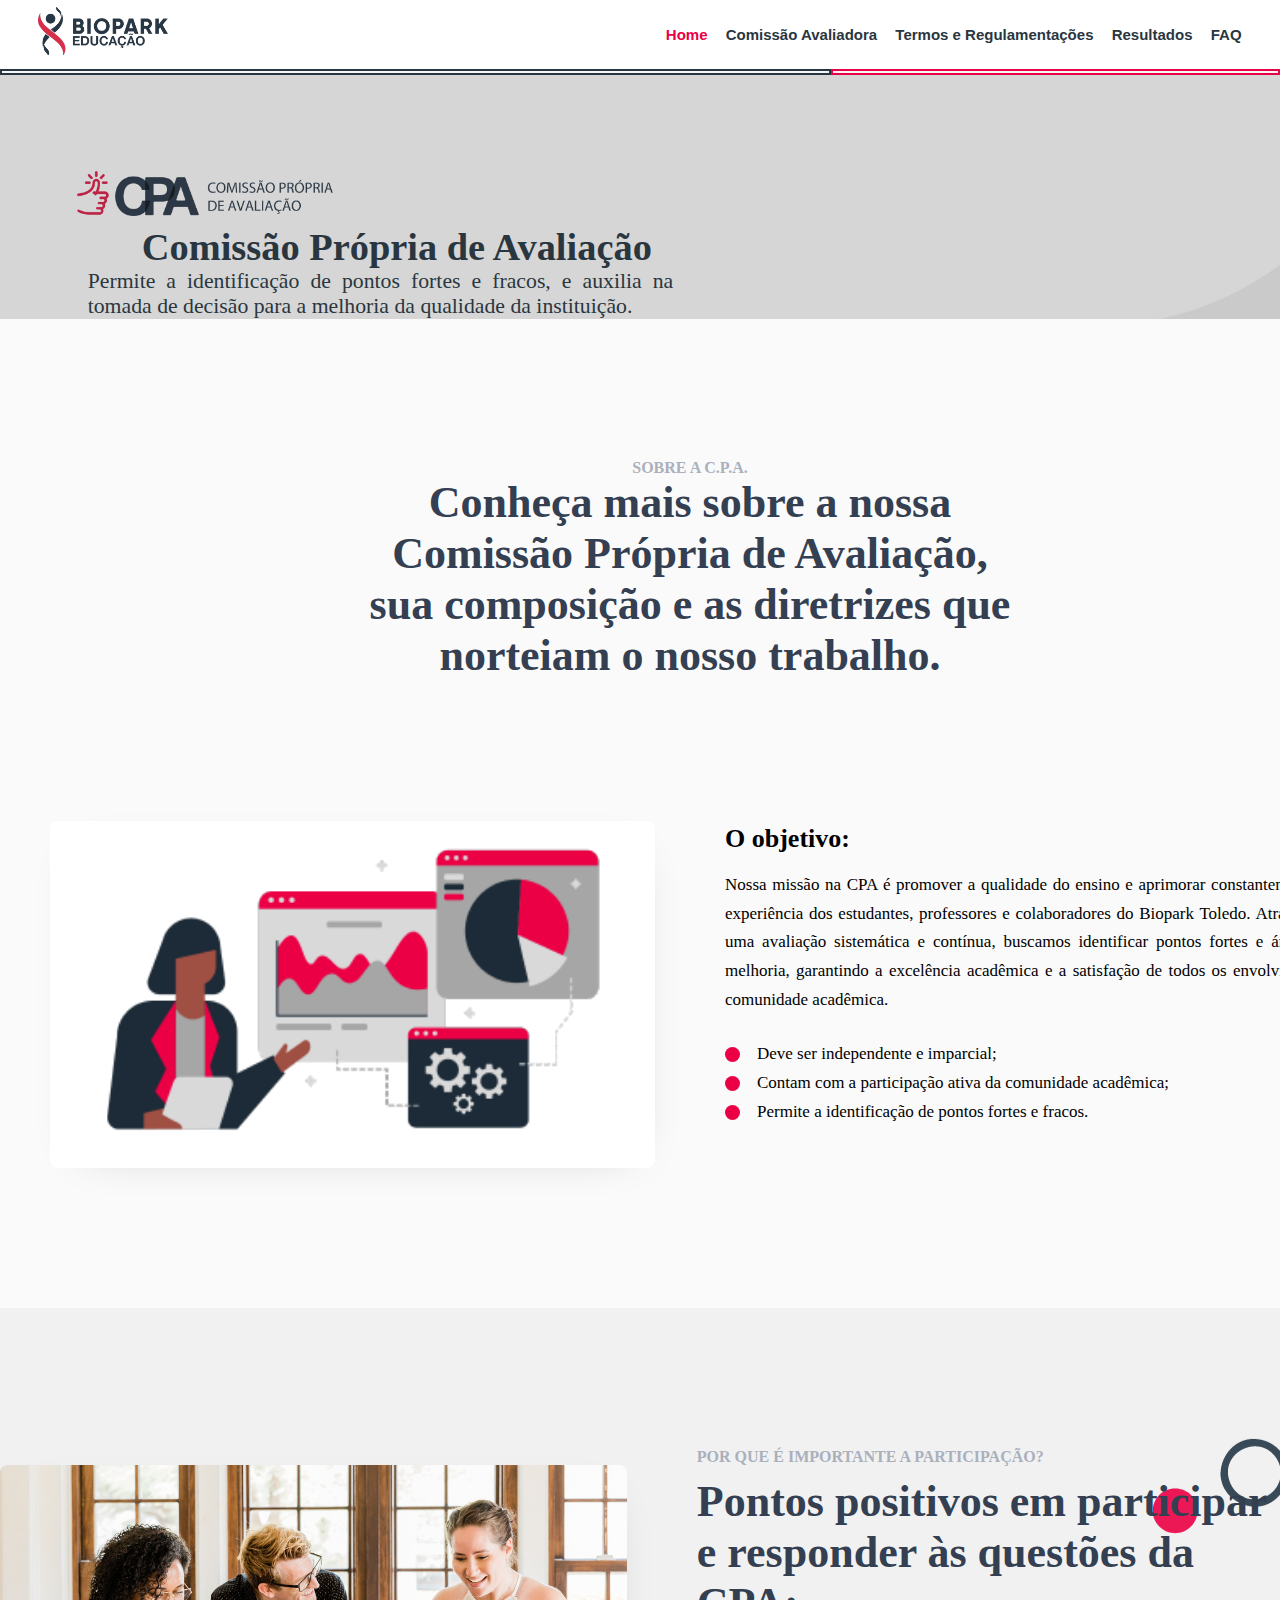
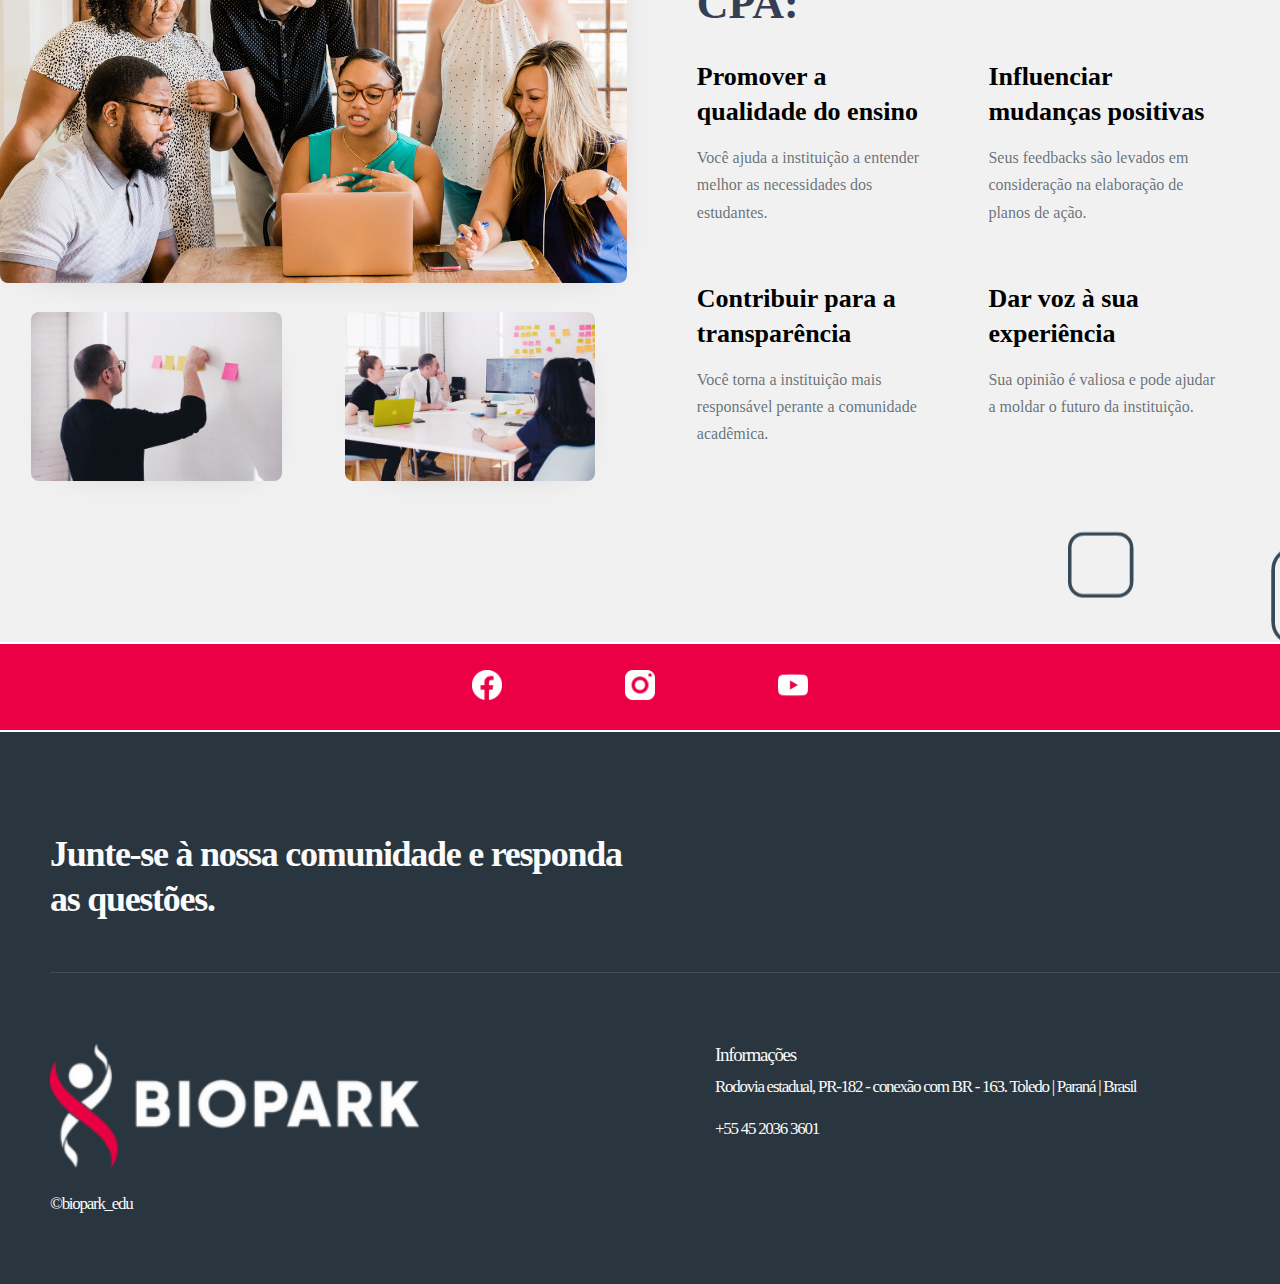
==== index.html @ b4ccfb54 "diretriz e qrCode Dinamic" ====
<!DOCTYPE html>
<html lang="pt-BR" style="--sbw: 17px">
<!--CONFIGURAÇÃO GERAL-->

<head>
  <meta http-equiv="Content-Type" content="text/html; charset=UTF-8" />
  <meta name="viewport" content="width=device-width, initial-scale=1.0" />
  <title>Home C.P.A.</title>
  <meta name="description" content="Comissão Própria de Avaliação BPK" />

  <!--LINKS PARA O FAVICON -->
  <link rel="icon" href="https://diggontec.my.canva.site/cpabpk/ebca73bcf9b5efed3199bae9a36ad7bd.png" type="image/png"
    sizes="16x16" />
  <link rel="icon" href="https://diggontec.my.canva.site/cpabpk/da6df92337b9a4a71cf3f414ae47a974.png" type="image/png"
    sizes="32x32" />
  <link rel="apple-touch-icon" href="https://diggontec.my.canva.site/cpabpk/9cbc3db29cdef2322f6fbb8ea725fcf2.png"
    sizes="180x180" />
  <!--LINKS PARA O FAVICON -->

  <link href="https://cdn.jsdelivr.net/npm/bootstrap@5.2.1/dist/css/bootstrap.min.css" rel="stylesheet"
    integrity="sha384-iYQeCzEYFbKjA/T2uDLTpkwGzCiq6soy8tYaI1GyVh/UjpbCx/TYkiZhlZB6+fzT" crossorigin="anonymous" />
  <link rel="stylesheet" href="./assets/theme.css" />

  <noscript>
    <style>
      .animated {
        animation-play-state: running !important;
      }

      @keyframes pulse {}
    </style>
  </noscript>
</head>
<!--FIM DA CONFIGURAÇÃO GERAL-->

<body class="BodyMain">
  <div class="DivMain">
    <!--HEADER PADRÃO DE TODAS AS PÁGINAS-->
    <div class="NavDiv">
      <nav class="NavMain">
        <div class="NavLogo">
          <a class="NavLinkLogo">
            <img src="./assets/images/logos/1.png" width="130px" />
          </a>
        </div>
        <div class="NavItens">
          <ul class="NavItenUl">
            <li class="NavItensLi">
              <a class="NavLinkItens PageSelected" href="#">Home</a>
            </li>
            <li class="NavItensLi">
              <a class="NavLinkItens" href="comissao-de-avaliacao.html">Comissão Avaliadora</a>
            </li>
            <li class="NavItensLi">
              <a class="NavLinkItens" href="termos-regulamentacoes.html">Termos e Regulamentações</a>
            </li>
            <li class="NavItensLi">
              <a class="NavLinkItens" href="resultados.html">Resultados</a>
            </li>
            <li class="NavItensLi">
              <a class="NavLinkItens" href="faq.html">FAQ</a>
            </li>
          </ul>
        </div>
      </nav>
      <div class="Linhas">
        <div class="Linha1"></div>
        <div class="Linha2"></div>
      </div>
    </div>
    <!--FIM DO HEADER PADRÃO DE TODAS AS PÁGINAS-->

    <!--CONTÉUDO DA HOME-->
    <div class="ConteudoDivMain">
      <!--PRIMEIRA SESSÃO DE CONTEÚDO-->
      <div class="CapaCPA">
        <div class="ItemCapaCPA ItemCapa1">
          <div class="TituloBody">
            <div class="ItemImgLogoCPA">
              <img class="ImgLogoCPA" src="./assets/images/logos/2.png" />
            </div>
            <div class="TituloHome">Comissão Própria de Avaliação</div>
            <div class="SubConteudo" style="text-align: justify">
              Permite a identificação de pontos fortes e fracos, e auxilia na
              tomada de decisão para a melhoria da qualidade da instituição.
            </div>
          </div>
        </div>

        <div class="ItemCapaCPA ItemCapa2">
          <div class="ItemImgCapaCPA"></div>
        </div>
      </div>
      <!--FIM DA PRIMEIRA SESSÃO-->

      <!--SEGUNDA SESSÃO DE CONTEÚDO-->
      <div class="Section2">
        <div class="ConteudoCards">
          <div class="TextConteudo">
            <div class="SubTituloCards">SOBRE A C.P.A.</div>
            <div class="TituloCards">
              Conheça mais sobre a nossa Comissão Própria de Avaliação, sua
              composição e as diretrizes que norteiam o nosso trabalho.
            </div>
          </div>

          <!-- CARDS -->
          <div class="TabsConteudo">
            <!--CARD 1-->
            <!-- <div class="Card">
              <div class="NumeroCard"></div>
              <div class="TextoCard" style="text-align: justify">
                <div class="TextoTituloCard">

                </div>
                <div class="TextoConteudoCard">

                </div>
              </div>
            </div> -->

            <!--CARD 2-->
            <!-- <div class="Card">
              <div class="NumeroCard">02</div>
              <div class="TextoCard" style="text-align: justify">
                <div class="TextoTituloCard">

                </div>
                <div class="TextoConteudoCard">

                </div>
              </div>
            </div> -->

            <!--CARD 3-->
            <!-- <div class="Card">
              <div class="NumeroCard">03</div>
              <div class="TextoCard" style="text-align: justify">
                <div class="TextoTituloCard">
                  Aumentar a prestação de contas
                </div>
                <div class="TextoConteudoCard">
                  Ajuda a aumentar a transparência da instituição e a
                  prestação de contas aos órgãos regulatórios
                </div>
              </div>
            </div> -->
          </div>
          <!--FIM DOS CARDS-->

          <!--OBJETIVO DA CPA-->
          <div class="ConteudoObjetivo">
            <div class="ConteudoObjetivoImg">
              <img class="ImgObjetivo" src="./assets/images/background/bg-objetivo.png" />
            </div>
            <div class="ConteudoObjetivoTexto">
              <div class="ConteudoObjetivoTextoTitulo">O objetivo:</div>
              <div class="ConteudoObjetivoTextoConteudo" style="text-align: justify">
                Nossa missão na CPA é promover a qualidade do ensino e
                aprimorar constantemente a experiência dos estudantes,
                professores e colaboradores do Biopark Toledo. Através de uma
                avaliação sistemática e contínua, buscamos identificar pontos
                fortes e áreas de melhoria, garantindo a excelência acadêmica
                e a satisfação de todos os envolvidos na comunidade acadêmica.
              </div>
              <div class="ConteudoObjetivoTextoConteudo ConteudoObjetivoTextoLista">
                <div class="ConteudoObjetivoTextoListaItem">
                  <div class="bolinha"></div>
                  <div class="ConteudoObjetivoTextoListaItemTopicos">
                    Deve ser independente e imparcial;
                  </div>
                </div>

                <div class="ConteudoObjetivoTextoListaItem">
                  <div class="bolinha"></div>
                  <div class="ConteudoObjetivoTextoListaItemTopicos">
                    Contam com a participação ativa da comunidade acadêmica;
                  </div>
                </div>
                <div class="ConteudoObjetivoTextoListaItem">
                  <div class="bolinha"></div>
                  <div class="ConteudoObjetivoTextoListaItemTopicos">
                    Permite a identificação de pontos fortes e fracos.
                  </div>
                </div>
              </div>
            </div>
          </div>
          <!--FIM DO OBJETIVO-->
        </div>
      </div>
      <!--FIM DA SEGUNDA SEÇÃO-->

      <!--TERCEIRA SESSÃO-->
      <div class="Section3">
        <div class="ConteudoPontos">
          <!--IMAGENS DA TERCEIRA SESSÃO-->
          <div class="ConteudoPontosImgs">
            <div class="ConteudoPontosImgsImage1">
              <img class="Image1" src="./assets/images/pontos-positivos/1.jpg" />
            </div>
            <div class="ConteudoPontosImgsImage23">
              <div class="ConteudoPontosImgsImage2">
                <img class="Image2" src="./assets/images/pontos-positivos/2.jpg" />
              </div>
              <div class="ConteudoPontosImgsImage3">
                <img class="Image3" src="./assets/images/pontos-positivos/3.jpg" />
              </div>
            </div>
          </div>
          <!--FIM DAS IMAGENS DA TERCEIRA SESSÃO-->

          <!--CONTEÚDO DA TERCEIRA SESSÃO-->
          <div class="ConteudoPontosTexto">
            <div class="SubsTitulosHome">
              <div class="ConteudoPontosTextoSubT">
                POR QUE É IMPORTANTE A PARTICIPAÇÃO?
              </div>
              <div class="ConteudoPontosTextoTit TituloCards">
                Pontos positivos em participar e responder às questões da CPA:
              </div>
            </div>

            <!--TÓPICOS-->
            <div class="ConteudoPontosTextoTopicos">
              <div class="TOPICO">
                <div class="ConteudoPontosTextoTopicosItem">
                  <div class="ConteudoPontosTextoTopicosItemTit ConteudoObjetivoTextoTitulo">
                    Promover a qualidade do ensino
                  </div>
                  <div class="ConteudoPontosTextoTopicosItemCon ConteudoObjetivoTextoConteudo">
                    Você ajuda a instituição a entender melhor as necessidades
                    dos estudantes.
                  </div>
                </div>
                <div class="ConteudoPontosTextoTopicosItem">
                  <div class="ConteudoPontosTextoTopicosItemTit ConteudoObjetivoTextoTitulo">
                    Influenciar mudanças positivas
                  </div>
                  <div class="ConteudoPontosTextoTopicosItemCon ConteudoObjetivoTextoConteudo">
                    Seus feedbacks são levados em consideração na elaboração
                    de planos de ação.
                  </div>
                </div>
              </div>
              <div class="TOPICO">
                <div class="ConteudoPontosTextoTopicosItem">
                  <div class="ConteudoPontosTextoTopicosItemTit ConteudoObjetivoTextoTitulo">
                    Contribuir para a transparência
                  </div>
                  <div class="ConteudoPontosTextoTopicosItemCon ConteudoObjetivoTextoConteudo">
                    Você torna a instituição mais responsável perante a
                    comunidade acadêmica.
                  </div>
                </div>
                <div class="ConteudoPontosTextoTopicosItem">
                  <div class="ConteudoPontosTextoTopicosItemTit ConteudoObjetivoTextoTitulo">
                    Dar voz à sua experiência
                  </div>
                  <div class="ConteudoPontosTextoTopicosItemCon ConteudoObjetivoTextoConteudo">
                    Sua opinião é valiosa e pode ajudar a moldar o futuro da
                    instituição.
                  </div>
                </div>
              </div>
            </div>
            <!--FIM DOS TÓPICOS-->
          </div>
          <!--FIM DO CONTEÚDO DA TERCEIRA SESSÃO-->
        </div>
      </div>
      <!--FIM DA TERCEIRA SESSÃO-->

      <!--RODAPÉ PADRÃO DE TODAS AS PÁGINAS-->
      <div class="Rodape">
        <!--LINKS DE ACESSO-->
        <div class="LinksRodape">
          <div class="itemlink">
            <a class="LinkARodape" title="Facebook: biopark.edu" target="_blank"
              href="https://www.facebook.com/biopark.edu"><img class="itemlinkimg face"
                src="./assets/images/sociais/FcBranco.png" /></a>
          </div>
          <div class="itemlink">
            <a class="LinkARodape" title="Instagram: biopark_edu" target="_blank"
              href="https://www.instagram.com/biopark_edu/"><img class="itemlinkimg insta"
                src="./assets/images/sociais/IgBranco.png" /></a>
          </div>
          <div class="itemlink">
            <a class="LinkARodape" title="Youtube: @Bioparkecossistema" target="_blank"
              href="https://www.youtube.com/@Bioparkecossistema"><img class="itemlinkimg youtube"
                src="./assets/images/sociais/YtBranco.png" /></a>
          </div>
        </div>
        <!--FIM DOS LINKS DE ACESSO-->

        <!--CONTATOS ADICIONAIS-->
        <div class="ContatoRodape">
          <div class="ContatoRodapeContainer">
            <div class="ContatoRodapeChamada">
              <div class="ContatoRodapeChamada1">
                <div class="ContatoRodapeChamada1Texto">
                  Junte-se à nossa comunidade e responda as questões.
                </div>
              </div>
            </div>

            <div class="ContatoRodapeContainerDivisoria"></div>

            <div class="ContatoRodapeContainerInformacoes">
              <div class="ContatoRodapeContainerInformacoesColuna">
                <div class="LogoFooter">
                  <img class="LogoFooterImg" src="./assets/images/logos/BPLogoBranca.png" />
                </div>
                <div class="IgFooter">©biopark_edu</div>
              </div>
              <div class="ContatoRodapeContainerInformacoesColuna">
                <div class="ContatoRodapeContainerInformacoesColunaTitulo">
                  Informações
                </div>
                <div class="ContatoRodapeContainerInformacoesColunaEndereco">
                  Rodovia estadual, PR-182 - conexão com BR - 163. Toledo |
                  Paraná | Brasil
                </div>
                <div class="ContatoRodapeContainerInformacoesColunaContato">
                  +55 45 2036 3601
                </div>
              </div>
            </div>
          </div>
        </div>
        <!--FIM DOS CONTATOS ADICIONAIS-->
      </div>
      <!--FIM DO RODAPÉ PADRÃO-->
    </div>
    <!--FIM DO CONTEÚDO DA HOME-->
  </div>

  <!--LINK ADICIONAIS PARA SCRIPT BOOTSTRAP-->
  <script src="https://cdn.jsdelivr.net/npm/@popperjs/core@2.11.6/dist/umd/popper.min.js"
    integrity="sha384-oBqDVmMz9ATKxIep9tiCxS/Z9fNfEXiDAYTujMAeBAsjFuCZSmKbSSUnQlmh/jp3"
    crossorigin="anonymous"></script>
  <script src="https://cdn.jsdelivr.net/npm/bootstrap@5.2.1/dist/js/bootstrap.min.js"
    integrity="sha384-7VPbUDkoPSGFnVtYi0QogXtr74QeVeeIs99Qfg5YCF+TidwNdjvaKZX19NZ/e6oz"
    crossorigin="anonymous"></script>
  <script src="qrcode.js"></script>
  <script src="diretriz.js"></script>

  <!--FIM DOS LINKS ADICIONAIS-->
</body>

</html>
---- assets/theme.css ----
@import url('https://fonts.googleapis.com/css?family=Lexend+Deca&display=swap');

html {
  zoom: var(--rzf, 1);
  font-size: max(calc(min(var(--1vw, 1vw), 13.66px) * var(--rfso, 1)), var(--minfs, 0px));
  -webkit-text-size-adjust: 100%;
  scroll-behavior: smooth;
}

body {
  font-size: calc(1rem * var(--bfso, 1));
  overflow-x: hidden;
}

.LinkARodape:hover {
  transition: 600ms ease-in-out;
  opacity: 0.8;
}

.LinkARodape {
  transition: 0.3s ease-out;
}

.BodyMain {
  background-color: #cacaca;
  margin: 0;
  padding: 0;
}

.DivMain {
  background-color: #e2e2e2;
}

.NavDiv {
  background-color: #f5f5f5;
  position: sticky;
  top: 0px;
  z-index: 1000;
}

.NavMain {
  display: flex;
  padding: 1em;
  background-color: #ffffff;
  padding-left: 3em;
  padding-right: 3em;
}

.NavLogo {
  width: 40%;
  height: 40px;
  display: flex;
  align-items: center;
}

.NavItens {
  width: 60%;
  display: flex;
  justify-content: flex-end;
  align-items: center;
}

.NavItensLi {
  font-weight: 700;
  display: inline-block;
  font-size: 15px;
  font-family: -apple-system, BlinkMacSystemFont, sans-serif;
}

.NavLinkItens {
  padding-left: 1em;
  text-decoration-line: none;
  color: #2a363f;
  transition: 700ms ease-out;
}

.NavLinkItens:hover {
  color: #EB0045;
  transition: ease-in-out 200ms;
}

.PageSelected {
  color: #EB0045;
}

.Linhas {
  display: flex;
  flex-direction: row;
  width: 100%;
}

.Linha1 {
  height: 2px;
  width: 65%;
  border: #2a363f 2px solid;
}

.Linha2 {
  height: 2px;
  width: 35%;
  border: #EB0045 2px solid;
}

.LinksRodape {
  display: flex;
  background-color: #EB0045;
  padding: 2em;
  border-top: #ffffff 2px solid;
  border-bottom: #ffffff 2px solid;
  color: #e2e2e2;
  column-gap: 10%;
  justify-content: center;
}

.ContatoRodape {
  padding-top: 100px;
  padding-bottom: 70px;
  width: auto;
  height: auto;
  color: #fafafa;
  background-color: #2a363f;
}

.ContatoRodapeContainer {
  margin-left: auto;
  margin-right: auto;
  padding-left: 50px;
  padding-right: 50px;
  min-height: 30px;
  max-width: 1290px;
  width: 100%;
  height: 100%;
  font-size: 17px;
  line-height: 1.7;
}

.ContatoRodapeChamada1 {
  max-width: 600px;
}

.ContatoRodapeChamada1Texto {
  margin-bottom: 15px;
  font-size: 36px;
  line-height: 1.25;
  font-weight: 600;
  letter-spacing: -0.1rem;
}

.ContatoRodapeContainerDivisoria {
  margin-top: 50px;
  margin-bottom: 70px;
  width: 100%;
  height: 1px;
  background-color: rgba(164, 174, 198, 0.2);
}

.ContatoRodapeContainerInformacoes {
  width: 100%;
  display: flex;
  column-gap: 50px;
  line-height: 1.25;
  font-weight: 500;
  letter-spacing: -0.1rem;
}

.ContatoRodapeContainerInformacoesColuna {
  width: 100%;
}

.LogoFooter {
  width: 60%;
  margin-bottom: 20px;
}

.LogoFooterImg {
  width: 100%;
}

.ContatoRodapeContainerInformacoesColunaTitulo {
  margin-bottom: 10px;
  font-size: 19px;
}

.ContatoRodapeContainerInformacoesColunaEndereco {
  margin-bottom: 20px;
  font-weight: 400;
}

.ContatoRodapeContainerInformacoesColunaContato {
  font-weight: 400;
}

.itemlinkimg {
  width: 30px;
  height: 30px;
}


/*CONTEUDO DA HOME*/

.ConteudoDivMain {
  background-color: #fafafa;
}

.CapaCPA {
  max-height: 750px;
  background-image: url("./images/background/bg-home.png");
  display: flex;
}

.ItemCapaCPA {
  width: 50%;
  height: 100%;
}

.ItemImgLogoCPA {
  height: 2%;
}

.ImgLogoCPA {
  width: 40%;
}

.TituloBody {
  display: flex;
  flex-direction: column;
  align-items: center;
  padding-left: 2em;
  padding-top: 2.5em;
  font-weight: 700;
  font-size: 3rem;
  color: #2a363f;
  transition: color 0.3s ease-out;
  width: 100%;
  height: 100%;
}

.SubConteudo {
  font-size: 1.7rem;
  font-weight: normal;
  padding-right: 2em;
  padding-left: 0.5em;
}


.ItemImgCapaCPA {
  width: 100%;
  height: 100%;
  display: flex;
  align-items: center;
}

.ImgCapaCPA {
  width: 100%;
  height: 100%;
  margin-left: -50px;
}

.ConteudoTexto {
  width: 100%;
  height: 750px;
  max-height: 750px;
  background-color: #fafafa;
  display: flex;
  justify-content: center;
  align-items: center;
  padding: 5em;
}

.DivConteudoTexto {
  width: 100%;
  height: 100%;
  border: #2a363f 1px solid;
}

.Section2 {
  width: 100%;
  height: 100%;
  min-height: 30px;
  max-width: 1290px;
  margin-left: auto;
  margin-right: auto;
  padding-left: 50px;
  padding-right: 50px;
}

.ConteudoCards {
  padding-top: 140px;
  padding-bottom: 140px;
  display: flex;
  flex-direction: column;
  justify-content: start;
  align-items: center;
}

.TextConteudo {
  max-width: 660px;
  margin-left: auto;
  margin-right: auto;
  margin-bottom: 50px;
}

.SubTituloCards {
  display: flex;
  justify-content: center;
  font-size: 16px;
  font-weight: 600;
  color: #aab0bc;
}

.TituloCards {
  display: flex;
  justify-content: center;
  text-align: center;
  font-size: 44px;
  font-weight: 600;
  color: #343f52;
  margin-bottom: 15px;
}

.TabsConteudo {
  display: flex;
  justify-content: center;
  align-items: center;
  column-gap: 30px;
}

.Card {
  display: flex;
  column-gap: 20px;
  row-gap: 20px;
  padding: 30px;
  width: 33.33%;
  min-height: 40vh;
  height: auto;
  border-radius: 8px;
  transition: 3s00ms ease-out;
}

.Card:hover {
  box-shadow:
    5px 10px 43px -31px rgba(0, 0, 0, 0.27);
  transition: ease-in-out 200ms;
  background-color: #ffffff;
}

.NumeroCard {
  font-weight: 600;
  font-size: 50px;
  line-height: 1;
  background-image: linear-gradient(100deg, #eb0045 20%, #343f52);
  background-clip: text;
  -webkit-background-clip: text;
  -webkit-text-fill-color: transparent;
}

.TextoTituloCard {
  font-size: 21px;
  line-height: 1.4;
  font-weight: 700;
  letter-spacing: -0.01rem;
  color: #343f52;
}

.TextoConteudoCard {
  font-size: 17px;
  line-height: 1.7;
  font-weight: 400;
}

.ConteudoObjetivo {
  display: flex;
  column-gap: 70px;
  align-items: start;
  margin-top: 75px;
}

.ConteudoObjetivoImg {
  background-color: #ffffff;
  border-radius: 8px;
  width: 50%;
  box-shadow:
    5px 10px 43px -31px rgba(0, 0, 0, 0.27);
}

.ImgObjetivo {
  max-width: 100%;
  width: 100%;
  height: auto;
}

.ConteudoObjetivoTexto {
  width: 50%;
}

.ConteudoObjetivoTextoTitulo {
  margin-bottom: 15px;
  font-size: 26px;
  line-height: 1.35;
  font-weight: 600;
}

.ConteudoObjetivoTextoConteudo {
  margin-bottom: 25px;
  font-size: 17px;
  line-height: 1.7;
  font-weight: 400;
}

.ConteudoObjetivoTextoLista {
  margin-bottom: 30px;
}

.ConteudoObjetivoTextoListaItem {
  display: flex;
}

.bolinha {
  margin-top: 7px;
  width: 15px;
  height: 15px;
  border-radius: 50%;
  background-color: #EB0045;
  font-size: 15px;
  line-height: 1;
}

.ConteudoObjetivoTextoListaItemTopicos {
  padding-left: 1em;
}


.Section3 {
  width: 100%;
  height: 100%;
  min-height: 30px;
  max-width: 1440px;
  margin-left: auto;
  margin-right: auto;
  background-color: #f1f1f1;
  display: flex;
  align-items: center;
  justify-content: center;
  background-image: url("./images/background/section-pontos-positivos.png");
}

.ConteudoPontos {
  max-width: 1290px;
  width: 100%;
  padding-top: 140px;
  padding-bottom: 140px;
  display: flex;
  column-gap: 70px;
}

.ConteudoPontosImgs {
  width: 100%;
  display: flex;
  flex-direction: column;
  row-gap: 25px;
  align-items: center;
  justify-content: center;
}

.ConteudoPontosImgsImage1 {
  padding-left: 25px;
  padding-right: 25px;
  width: 100%;
  height: auto;
}

.ConteudoPontosImgsImage23 {
  display: flex;
  column-gap: 10%;
  justify-content: center;
}

.ConteudoPontosImgsImage2 {
  width: 40%;
}

.ConteudoPontosImgsImage3 {
  width: 40%;
}

.Image1 {
  max-width: 100%;
  width: 100%;
  border-radius: 8px;
  box-shadow:
    5px 10px 43px -31px rgba(0, 0, 0, 0.27);
}

.Image2 {
  max-width: 100%;
  width: 100%;
  border-radius: 8px;
  box-shadow:
    5px 10px 43px -31px rgba(0, 0, 0, 0.27);
}

.Image3 {
  max-width: 100%;
  width: 100%;
  border-radius: 8px;
  box-shadow:
    5px 10px 43px -31px rgba(0, 0, 0, 0.27);
}

.ConteudoPontosTextoSubT {
  font-size: 16px;
  font-weight: 600;
  color: #aab0bc;
  margin-bottom: 10px;
}

.ConteudoPontosTextoTit {
  text-align: left;
  margin-bottom: 30px;
}

.TOPICO {
  max-width: 100%;
  width: 100%;
  display: flex;
  column-gap: 10%;
  margin-bottom: 30px;
}

.ConteudoPontosTextoTopicosItem {
  width: 40%;
}

.ConteudoPontosTextoTopicosItemCon {
  font-size: 16px;
  font-weight: 400;
  color: #2a363fb0;
}

/*FIM DO CONTEUDO DA HOME*/


/*TERMOS E REGULAMENTAÇÕES*/
.tabcontent {
  text-align: justify;
}

.container {
  max-width: 1440px;
  width: 71%;
  height: 100%;
  margin-top: -200px;
  top: 50%;
  position: absolute;
  left: 15%;
  font-family: 'Lexend Deca', sans-serif;

}

.main-menu {
  width: 100%;
  display: flex;
  list-style: none;
  margin: auto 0;
  padding: 0.6em 0 0 0;
}

.main-menu>li {
  box-sizing: border-box;
  height: var(--menu-item-size);
  line-height: var(--menu-item-size);
  padding: 0 2em;
  margin: 1px;
  transition: 0.5s linear all;
  background: var(--green-color);
  color: var(--dark-green-color);
  cursor: pointer;
  font-size: 16px;
  user-select: none;
}

.main-menu>li:not(.with-submenu) {
  clip-path: polygon(10% 0%, 0% 100%, 95% 100%, 100% 50%, 95% 0%);
  shape-outside: polygon(10% 0%, 0% 100%, 95% 100%, 100% 50%, 95% 0%);
}

.main-menu>li:nth-child(2) {
  transform: translateX(-4%);
}

.main-menu>li:nth-child(3) {
  transform: translateX(-7%)
}

.main-menu>li:nth-child(4) {
  transform: translateX(-12%)
}

.main-menu i {
  margin-right: 5px;
}

.main-menu>li:hover:not(.active) {
  background: linear-gradient(to right, var(--green-color), var(--blue-color));
  color: var(--white-color);
}

.main-menu>li:active:not(.active) {
  background: var(--blue-color);
  color: var(--white-color);
}

.main-menu>li:hover i:not(li.active) {
  color: #ffffff;
}

.main-menu .active {
  color: var(--white-color);
  background: var(--blue-color);
  cursor: default;
  text-shadow: 1px 1px 1px var(--dark-green-color);
  font-size: 18px;
}

.content {
  padding: 0 0 0 3em;
  font-size: 16px;
}

.submenu {
  display: none;
  position: absolute;
  list-style: none;
  left: 0;
  margin: 0;
  padding: 0;
  min-width: calc(3.5 * var(--menu-item-size) - 5%);
  box-shadow: 5px 5px 5px #CCC;
}

.with-submenu {
  position: relative;
  display: inline-block;
  clip-path: polygon(10% 0%, 0% 100%, 0% 500%, 95% 500%, 95% 100%, 100% 50%, 95% 0%);
  shape-outside: polygon(10% 0%, 0% 100%, 95% 100%, 100% 50%, 95% 0%);
}

.with-submenu:hover .submenu {
  display: block;
}

.submenu>li {
  background: #dedede;
  border-bottom: 1px solid var(--gray-color);
  color: #777;
  padding: 1.2em 1em;
  transition: 0.3s all linear;
  display: block;
  line-height: 0%;
}

.submenu>li:hover {
  background: var(--gray-color)
}

.submenu>li:active {
  background: var(--white-color);
}

/*FIM DOS TERMOS E REGULAMENTAÇÕES*/

/*COMISSÃO AVALIADORA*/


.participantes {
  display: flex;
  column-gap: 20px;
  justify-content: center;
}

.Colunm-2 {
  max-width: 40%;
  margin-top: 50px;
}

.ConteudoComissao {
  max-width: 1440px;
  width: 100%;
  font-family: 'Lexend Deca', sans-serif;
  background-color: #f1f1f1;
  background-image: url("./images/background/section-comissao.png");
  text-align: justify;
}

.ComissaoSection1 {
  padding-left: 5%;
  padding-right: 5%;
  padding-top: 64px;
  padding-bottom: 100px;
}

.ComissaoSection1Conteudo {
  display: flex;
  column-gap: 10px;
  width: 100%;
  justify-content: center;
}

.ComissaoSection1ConteudoDireita {
  min-width: 50%;
}

.ComissaoSection1ConteudoDireitaTit {
  font-size: 44px;
  font-weight: 600;
  color: #343f52;
  margin-bottom: 15px;
}

.ComissaoSection1ConteudoEsquerda {
  font-size: 1.7rem;
  color: #777;
}

.ComissaoSection1Diretor {
  display: flex;
  width: 100%;
  column-gap: 104px;
}

.ComissaoSection1DiretorConteudoLista {
  padding-top: 50px;
}

.ComissaoSection1DiretorImg {
  min-width: 43%;
  margin-top: 30px;
}

.ComissaoSection1DiretorConteudoTit {
  font-size: 30px;
}

.ComissaoSection1DiretorConteudoSub {
  font-size: 1.5rem;
}

.ComissaoSection1DiretorConteudoItens {
  margin-top: 16px;
  padding: 16px;
  padding-bottom: 25px;
  display: flex;
  align-items: center;
  column-gap: 16px;
  font-size: 14px;
  line-height: 1.2;
  background-color: #f9f9fb;
}

.ItensIcon {
  min-width: 56px;
  min-height: 56px;
  width: 56px;
  height: 56px;
  color: #EB0045;
  background-color: #ffffff;
  border: 1px solid #ebebef;
  font-size: 24px;
  display: flex;
  align-items: center;
  justify-content: center;
}

.ItensTitulo {
  font-size: 16px;
  line-height: 1.8;
  font-weight: 500;
  padding-bottom: 5px;
}

.ItensConteudo {
  color: #606476;
}

.ComissaoSection2 {
  width: 100%;
  padding-left: 5%;
  padding-right: 5%;
  padding-top: 100px;
  padding-bottom: 100px;
  background-color: #f9f9fb;
}

.ComissaoSection2Conteudo {
  max-width: 100%;
  width: 100%;
}

.ComissaoSection2ConteudoTitulo {
  margin-bottom: 72px;
}

.ComissaoSection2ConteudoIntegrantes {
  width: 100%;
  display: flex;
  column-gap: 64px;
  justify-content: center;
  align-items: center;
}

figure.snip1113 {
  font-family: 'Raleway', Arial, sans-serif;
  position: relative;
  overflow: hidden;
  margin: 10px;
  max-width: 100%;
  width: 100%;
  background: #f9f9fb;
  text-align: center;
}

figure.snip1113 * {
  -webkit-box-sizing: border-box;
  box-sizing: border-box;
  -webkit-transition: all 0.3s ease-in-out;
  transition: all 0.3s ease-in-out;
}

figure.snip1113 img {
  max-width: 65%;
  margin: 40px auto;
  display: block;
  position: relative;
  border: 3px solid #666666;
  padding: 15px 15px 85px 15px;
  -webkit-transform: translate(0, 0);
  transform: translate(0, 0);
}

figure.snip1113 figcaption {
  position: absolute;
  height: 120px;
  bottom: 0px;
  left: 0;
  right: 0;
  display: block;
}

figure.snip1113 h3 {
  background-color: #f9f9fb;
  color: #000000;
  font-size: 20px;
  width: 100%;
  padding: 5px 12px;
  margin: 0;
  text-transform: uppercase;
  font-weight: 400;
}

figure.snip1113 h3 span {
  font-weight: 800;
}

figure.snip1113 h4 {
  margin: 0;
  text-transform: uppercase;
  letter-spacing: -1px;
  opacity: 0.6;
  font-size: 11px;
}

figure.snip1113.blue img {
  border-color: #2472a4;
}

figure.snip1113.blue h3,
figure.snip1113.blue h4 {
  color: #2472a4;
}

figure.snip1113.blue img:hover {
  opacity: 0.9;
}

figure.snip1113 img:hover {
  opacity: 0.9;
}

figure.snip1113.red img {
  border-color: #EB0045;
}

figure.snip1113.red img:hover {
  opacity: 0.8;
}

figure.snip1113.red h3,
figure.snip1113.red h4 {
  color: #EB0045;
}

figure.snip1113.blue img:hover {
  opacity: 0.9;
}

figure.snip1113 img:hover {
  opacity: 0.9;
}

figure.snip1113.red img {
  border-color: #2b3c4e;
}

figure.snip1113.red img:hover {
  opacity: 0.8;
}

figure.snip1113.red h3,
figure.snip1113.red h4 {
  color: #2b3c4e;
}

figure.snip1113.yellow img {
  border-color: #EB0045;
}

figure.snip1113.yellow h3,
figure.snip1113.yellow h4 {
  color: #EB0045;
}

figure.snip1113.green img {
  border-color: #229955;
}

figure.snip1113.green h3,
figure.snip1113.green h4 {
  color: #229955;
}

figure.snip1113.orange img {
  border-color: #d67118;
}

figure.snip1113.orange h3,
figure.snip1113.orange h4 {
  color: #d67118;
}

figure.snip1113.navy img {
  border-color: #2b3c4e;
}

figure.snip1113.navy h3,
figure.snip1113.navy h4 {
  color: #2b3c4e;
}

/*FIM DA COMISSÃO AVALIADORA*/


/*FAQ*/
.ImgFaqSection {
  background-image: url("./images/background/section-faq.png");
}

.FaqSection1 {
  padding-top: 1em;
  display: flex;
  flex-direction: column;
  justify-content: center;
}

.DivImage1Faq {
  width: 100%;
  height: 100%;
  display: flex;
  justify-content: center;
}

.ImageFaq {
  max-width: 500px;
  max-height: 500px;
  width: 100%;
  height: 100%;
}

.faq-section {
  margin-top: -90px;
}

.faq-title h2 {
  position: relative;
  margin-bottom: 45px;
  display: inline-block;
  font-weight: 600;
  line-height: 1;
}

.faq-title h2::before {
  content: "";
  position: absolute;
  left: 50%;
  width: 60px;
  height: 2px;
  background: #EB0045;
  bottom: -25px;
  margin-left: -30px;
}

.faq-title p {
  padding: 0 190px;
  margin-bottom: 10px;
}

.faq {
  background: #FFFFFF;
  box-shadow: 0 2px 48px 0 rgba(0, 0, 0, 0.06);
  border-radius: 4px;
}

.faq .card {
  border: none;
  background: none;
  border-bottom: 1px dashed #CEE1F8;
}

.faq .card .card-header {
  padding: 0px;
  border: none;
  background: none;
  -webkit-transition: all 0.3s ease 0s;
  -moz-transition: all 0.3s ease 0s;
  -o-transition: all 0.3s ease 0s;
  transition: all 0.3s ease 0s;
}

.faq .card .card-header:hover {
  background: rgba(233, 30, 99, 0.1);
  padding-left: 10px;
}

.faq .card .card-header .faq-title {
  width: 100%;
  text-align: left;
  padding: 0px;
  padding-left: 30px;
  padding-right: 30px;
  font-weight: 400;
  font-size: 15px;
  letter-spacing: 1px;
  color: #3B566E;
  text-decoration: none !important;
  -webkit-transition: all 0.3s ease 0s;
  -moz-transition: all 0.3s ease 0s;
  -o-transition: all 0.3s ease 0s;
  transition: all 0.3s ease 0s;
  cursor: pointer;
  padding-top: 20px;
  padding-bottom: 20px;
}

.faq .card .card-header .faq-title .badge {
  display: inline-block;
  width: 20px;
  height: 20px;
  line-height: 14px;
  float: left;
  -webkit-border-radius: 100px;
  -moz-border-radius: 100px;
  border-radius: 100px;
  text-align: center;
  background: #EB0045;
  color: #fff;
  font-size: 12px;
  margin-right: 20px;
}

.faq .card .card-body {
  padding: 30px;
  padding-left: 35px;
  padding-bottom: 16px;
  font-weight: 400;
  font-size: 16px;
  color: #6F8BA4;
  line-height: 28px;
  letter-spacing: 1px;
  border-top: 1px solid #F3F8FF;
}

.faq .card .card-body p {
  margin-bottom: 14px;
}

@media (max-width: 991px) {
  .faq {
    margin-bottom: 30px;
  }

  .faq .card .card-header .faq-title {
    line-height: 26px;
    margin-top: 10px;
  }
}

/*FIM DO FAQ*/

/*RESULTADOS*/

.ResultadoSection {
  background-image: url();
  background-color: #f1f1f1;
}

.ComissaoSection1ConteudoDireitaTitResultado {
  text-align: left;
}

.ComissaoSection1ConteudoEsquerdaResultado {
  display: flex;
  align-items: flex-end;
}

.ImagemResultado {
  width: 100%;
}

.ComissaoSection1DiretorConteudoItensResultado {
  flex-direction: column;
}

/*FIM DOS RESULTADOS*/
.RodapeTermos {
  margin-top: 50%;
}

@media only screen and (max-device-width: 1024px) {
  .NavLogo {
    width: 20%;
  }

  .NavItens {
    width: 80%;
  }

  .CapaCPA {
    padding-top: 50px;
    padding-bottom: 140px;
    display: flex;
    flex-direction: column;
    align-items: center;
  }

  .TituloCards {
    font-size: 30px;
  }

  .TituloHome,
  .ItemCapa2,
  .ConteudoObjetivoImg,
  .ConteudoPontosImgs {
    display: none;
  }

  .TextoConteudoCard {
    text-align: justify;
  }

  .ItemCapa1 {
    width: 100%;
  }

  .ItemImgLogoCPA {
    display: flex;
    justify-content: center;
    text-align: center;
    padding-bottom: 20px;
  }

  .SubConteudo {
    display: flex;
    justify-content: center;
    text-align: center;
    font-size: 30px;
    font-weight: 600;
    color: #343f52;
  }

  .TabsConteudo {
    flex-direction: column;
  }

  .Card {
    width: 50%;
    min-height: 20vh;
    transition: 700ms ease-out;
  }

  .TextoConteudoCard {
    text-align: justify;
  }

  .ConteudoObjetivo {
    display: flex;
    justify-content: center;
  }

  .ConteudoObjetivoTextoTitulo {
    text-align: center;
  }

  .ConteudoObjetivoTextoConteudo {
    text-align: justify;
  }

  .ConteudoObjetivoTextoListaItem {
    text-align: left;
  }

  .Section3 {
    background-image: url("");
    padding-left: 5em;
    padding-right: 5em;
  }

  .ConteudoPontosTexto {
    display: flex;
    flex-direction: column;
    column-gap: 30px;
  }

  .ConteudoObjetivoTextoTitulo,
  .ConteudoObjetivoTextoConteudo {
    text-align: left;
  }

  .TOPICO {
    justify-content: center;
  }

  /*TERMOS E REGULAMENTAÇÕES*/
  .container {
    margin-top: -30%;
  }

  .RodapeTermos>.LinksRodape {
    position: relative;
    margin-top: 70%;
  }

  /*TERMOS E REGULAMENTAÇÕES*/

}


@media only screen and (max-device-width: 768px) {

  .NavLogo {
    width: 15%;
  }

  .NavItens {
    width: 85%;
  }

  /*HOME*/
  .Card,
  .ConteudoObjetivoTexto {
    width: 80%;
  }

  .Card {
    transition: 700ms ease-out;
  }

  .ConteudoObjetivoTextoConteudo {
    text-align: justify;
  }

  /*HOME*/

  /*COMISSÃO AVALIADORA*/
  .ComissaoSection1 {
    padding-bottom: 50px;
  }

  .ComissaoSection2 {
    padding-top: 50px;
    padding-bottom: 50px;
  }

  .ConteudoComissao {
    background-image: none;
  }

  .ComissaoSection1ConteudoDireitaTit {
    font-size: 30px;
  }

  .ComissaoSection1ConteudoEsquerda,
  article>h1 {
    font-size: 16px;
  }

  .ComissaoSection1DiretorImg {
    display: none;
  }

  .ComissaoSection2ConteudoTitulo {
    margin-bottom: 30px;
  }

  /*COMISSÃO AVALIADORA*/

  /*TERMOS E REGULAMENTAÇÕES*/
  .container {
    margin-top: -40%;
  }

  .RodapeTermos>.LinksRodape {
    position: relative;
    margin-top: 115%;
  }

  /*TERMOS E REGULAMENTAÇÕES*/
}

@media only screen and (max-device-width: 425px) {

  .NavLogo {
    display: none;
  }

  .NavItens {
    text-align: center;
    width: 100%;
  }

  /*HOME*/
  .SubConteudo {
    padding-left: 0%;
    padding-right: 0.5em;
  }

  .ImgLogoCPA {
    width: 70%;
  }

  .NumeroCard,
  .bolinha {
    display: none;
  }

  .TextoCard,
  .TextoConteudoCard,
  .SubConteudo,
  .TituloCards {
    text-align: justify;
  }

  .Card {
    padding: 0%;
    padding-bottom: 30px;
    width: 100%;
    transition: 700ms ease-out;
  }

  .ConteudoObjetivoTexto {
    width: 100%;
  }

  .ConteudoObjetivoTextoListaItemTopicos {
    padding: 0%;
    padding-bottom: 30px;
    font-weight: 600;
  }

  .ContatoRodapeChamada1Texto {
    text-align: center;
  }

  .ContatoRodapeContainerInformacoes {
    justify-content: center;
    column-gap: 10px;
    margin-left: 20px;
  }

  .ConteudoPontos,
  .ConteudoCards {
    padding-bottom: 10px;
    padding-top: 50px;
  }

  .TOPICO {
    flex-direction: column;
    margin-bottom: 0px;
  }

  .ConteudoPontosTextoTopicosItem {
    width: 100%;
  }

  .ConteudoPontosTextoTopicosItemTit {
    font-size: 20px;
  }

  /*HOME*/

  /*COMISSÃO AVALIADORA*/
  .ComissaoSection1Conteudo {
    flex-direction: column;
  }

  .ComissaoSection2ConteudoTituloTit {
    padding-bottom: 0%;
    text-align: center;
  }

  .Colunm-2 {
    display: none;
  }

  figure.snip1113 {
    margin: 0px;
  }

  /*COMISSÃO AVALIADORA*/

  /*TERMOS E REGULAMENTAÇÕES*/
  .container {
    margin-top: -75%;
  }

  .RodapeTermos>.LinksRodape {
    position: relative;
    margin-top: 355%;
  }

  /*TERMOS E REGULAMENTAÇÕES*/
}

@media only screen and (max-device-width: 375px) {

  /*TERMOS E REGULAMENTAÇÕES*/
  .content {
    padding: 1EM;
  }

  .container {
    margin-top: -65%;
  }

  .RodapeTermos>.LinksRodape {
    position: relative;
    margin-top: 505%;
  }

  /*TERMOS E REGULAMENTAÇÕES*/
}

@media only screen and (max-device-width: 320px) {

  /*TERMOS E REGULAMENTAÇÕES*/
  .container {
    margin-top: -85%;
  }

  .RodapeTermos>.LinksRodape {
    position: relative;
    margin-top: 655%;
  }

  /*TERMOS E REGULAMENTAÇÕES*/
}
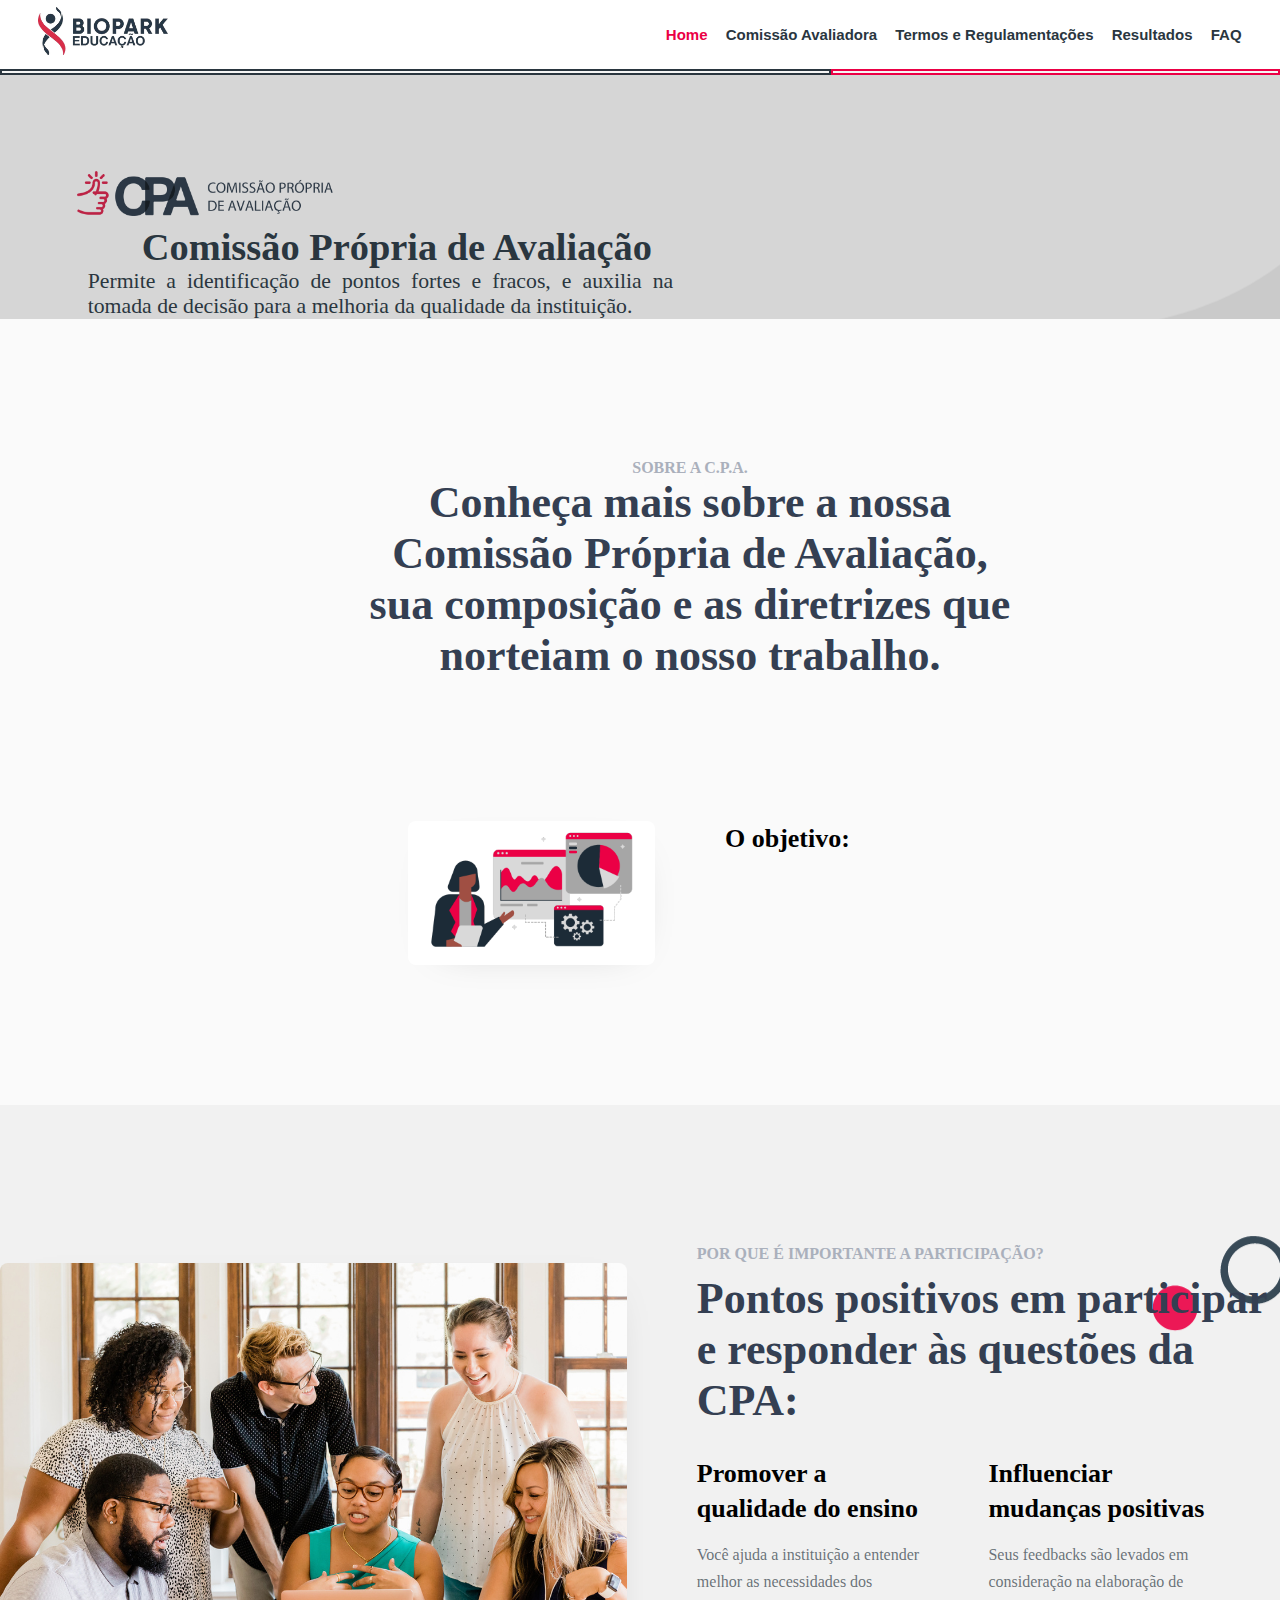
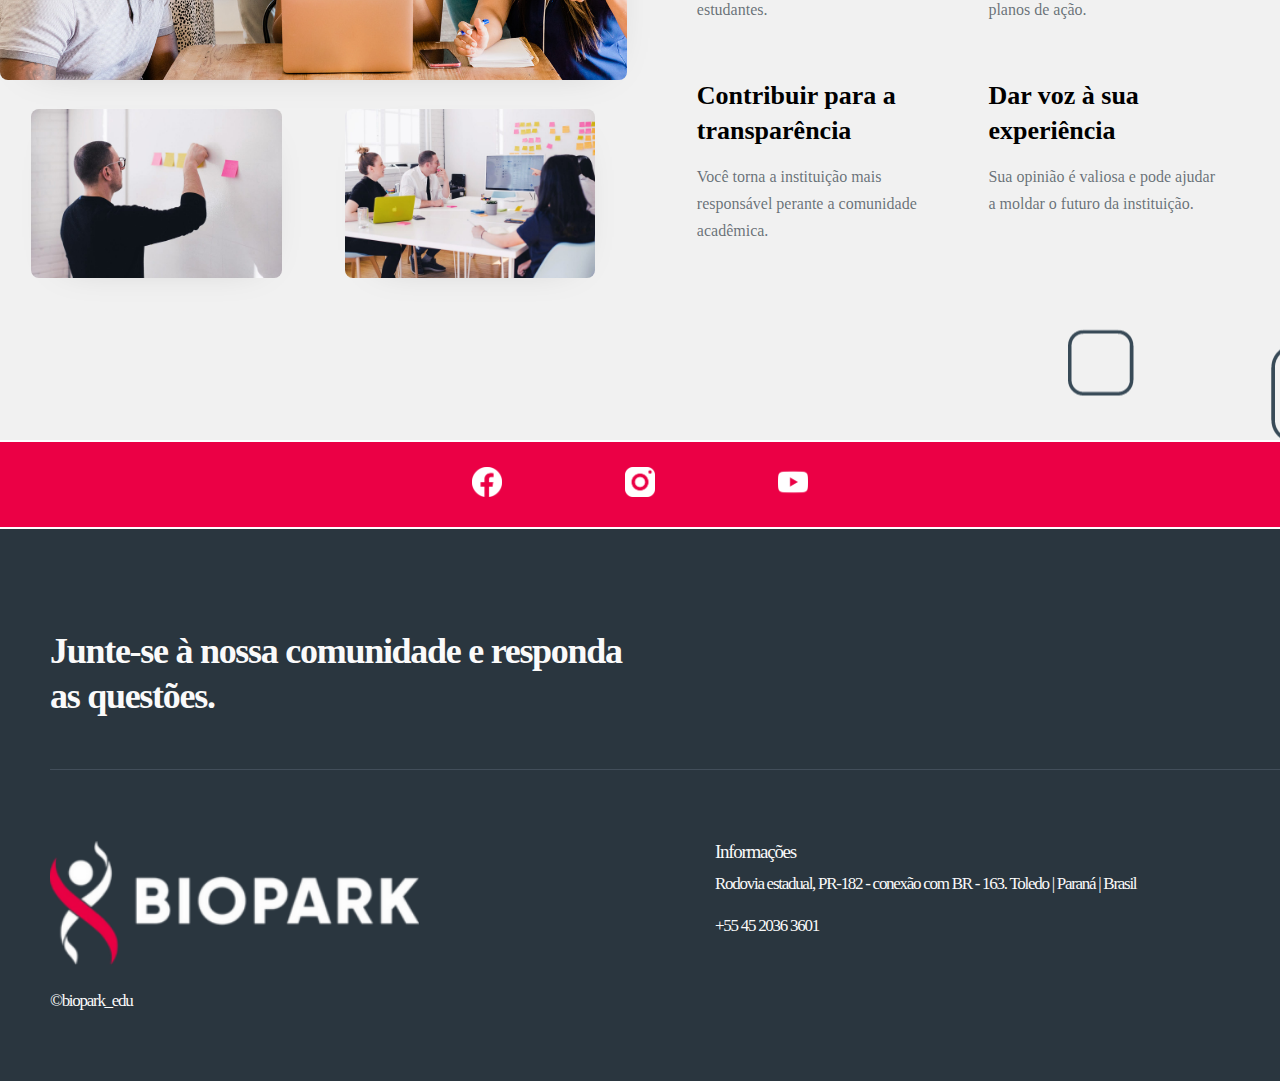
==== commit 47af2548: "feat dinamic Objetivos" ====
--- a/index.html
+++ b/index.html
@@ -154,8 +154,8 @@
               <img class="ImgObjetivo" src="./assets/images/background/bg-objetivo.png" />
             </div>
             <div class="ConteudoObjetivoTexto">
-              <div class="ConteudoObjetivoTextoTitulo">O objetivo:</div>
-              <div class="ConteudoObjetivoTextoConteudo" style="text-align: justify">
+               <div class="ConteudoObjetivoTextoTitulo">O objetivo:</div>
+              <!--<div class="ConteudoObjetivoTextoConteudo" style="text-align: justify">
                 Nossa missão na CPA é promover a qualidade do ensino e
                 aprimorar constantemente a experiência dos estudantes,
                 professores e colaboradores do Biopark Toledo. Através de uma
@@ -182,7 +182,7 @@
                   <div class="ConteudoObjetivoTextoListaItemTopicos">
                     Permite a identificação de pontos fortes e fracos.
                   </div>
-                </div>
+                </div> -->
               </div>
             </div>
           </div>
@@ -344,6 +344,7 @@
     crossorigin="anonymous"></script>
   <script src="qrcode.js"></script>
   <script src="diretriz.js"></script>
+  <script src="objetivos.js"></script>
 
   <!--FIM DOS LINKS ADICIONAIS-->
 </body>
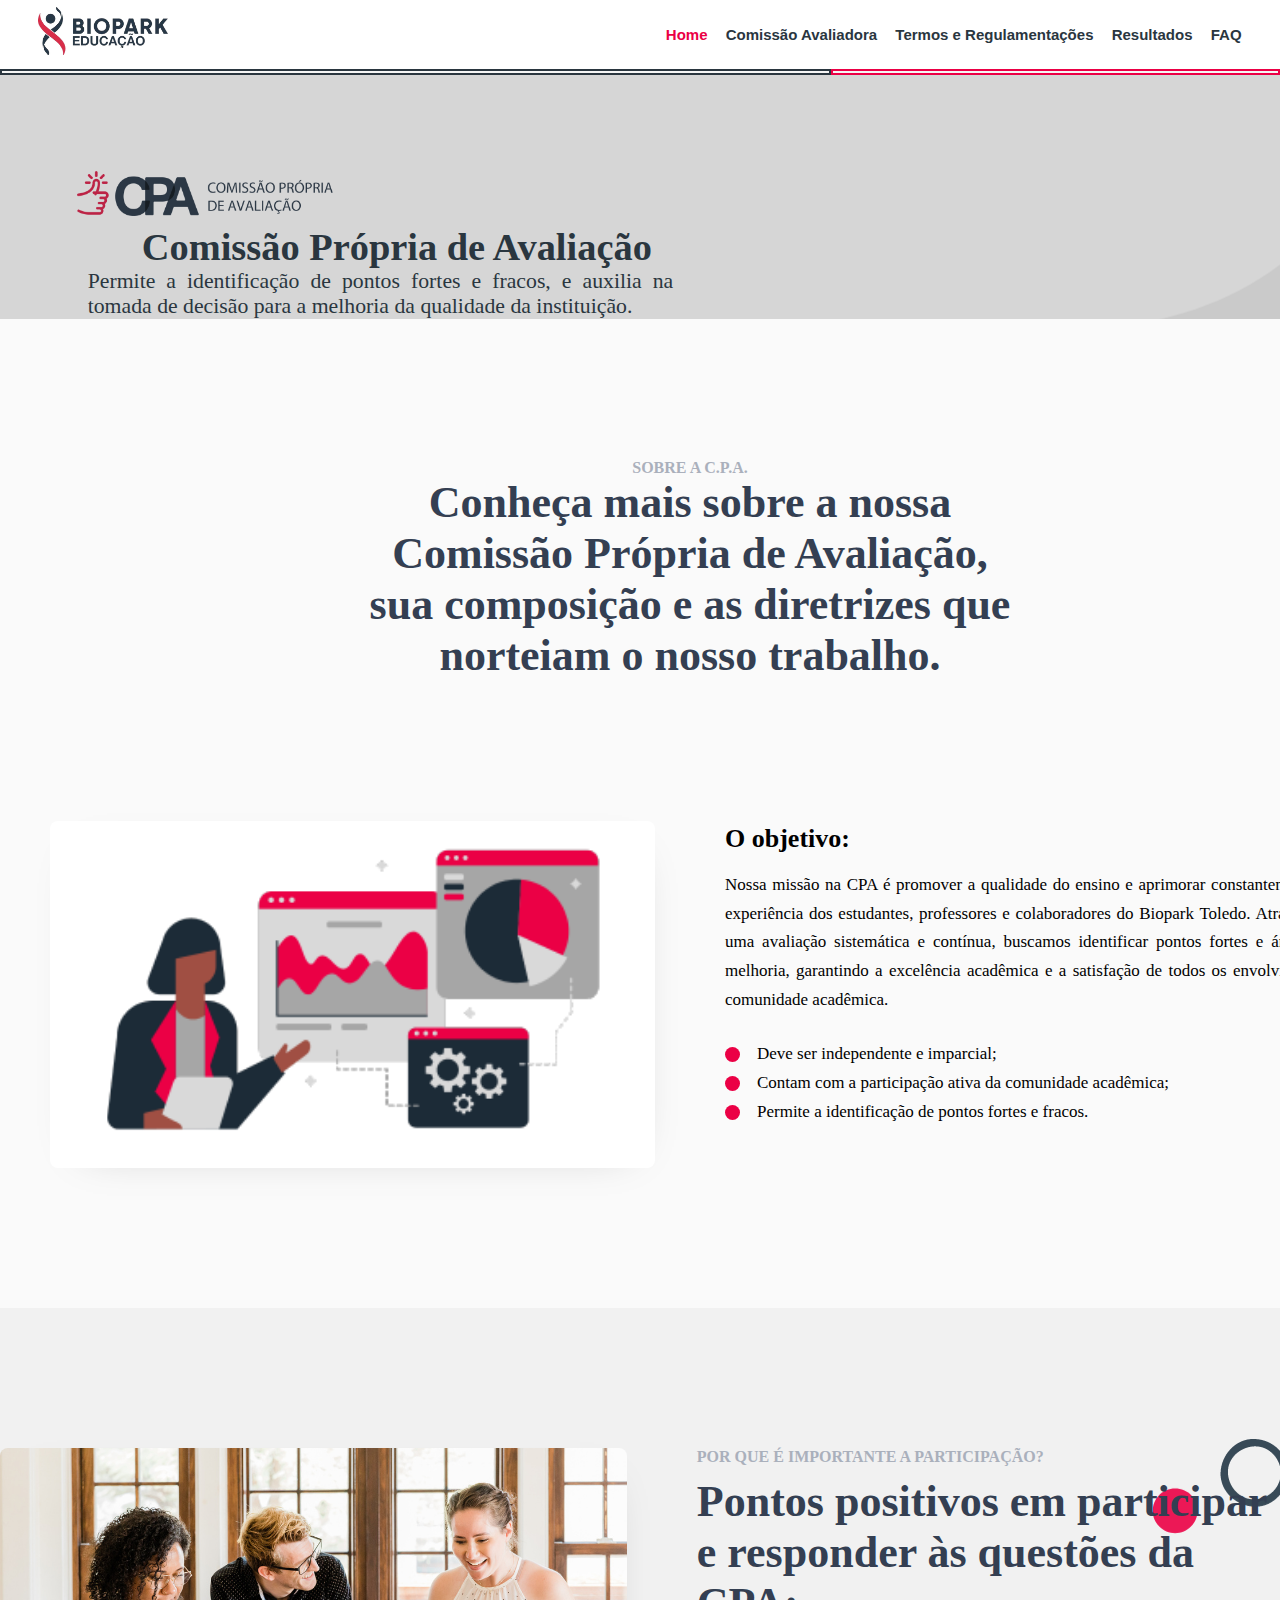
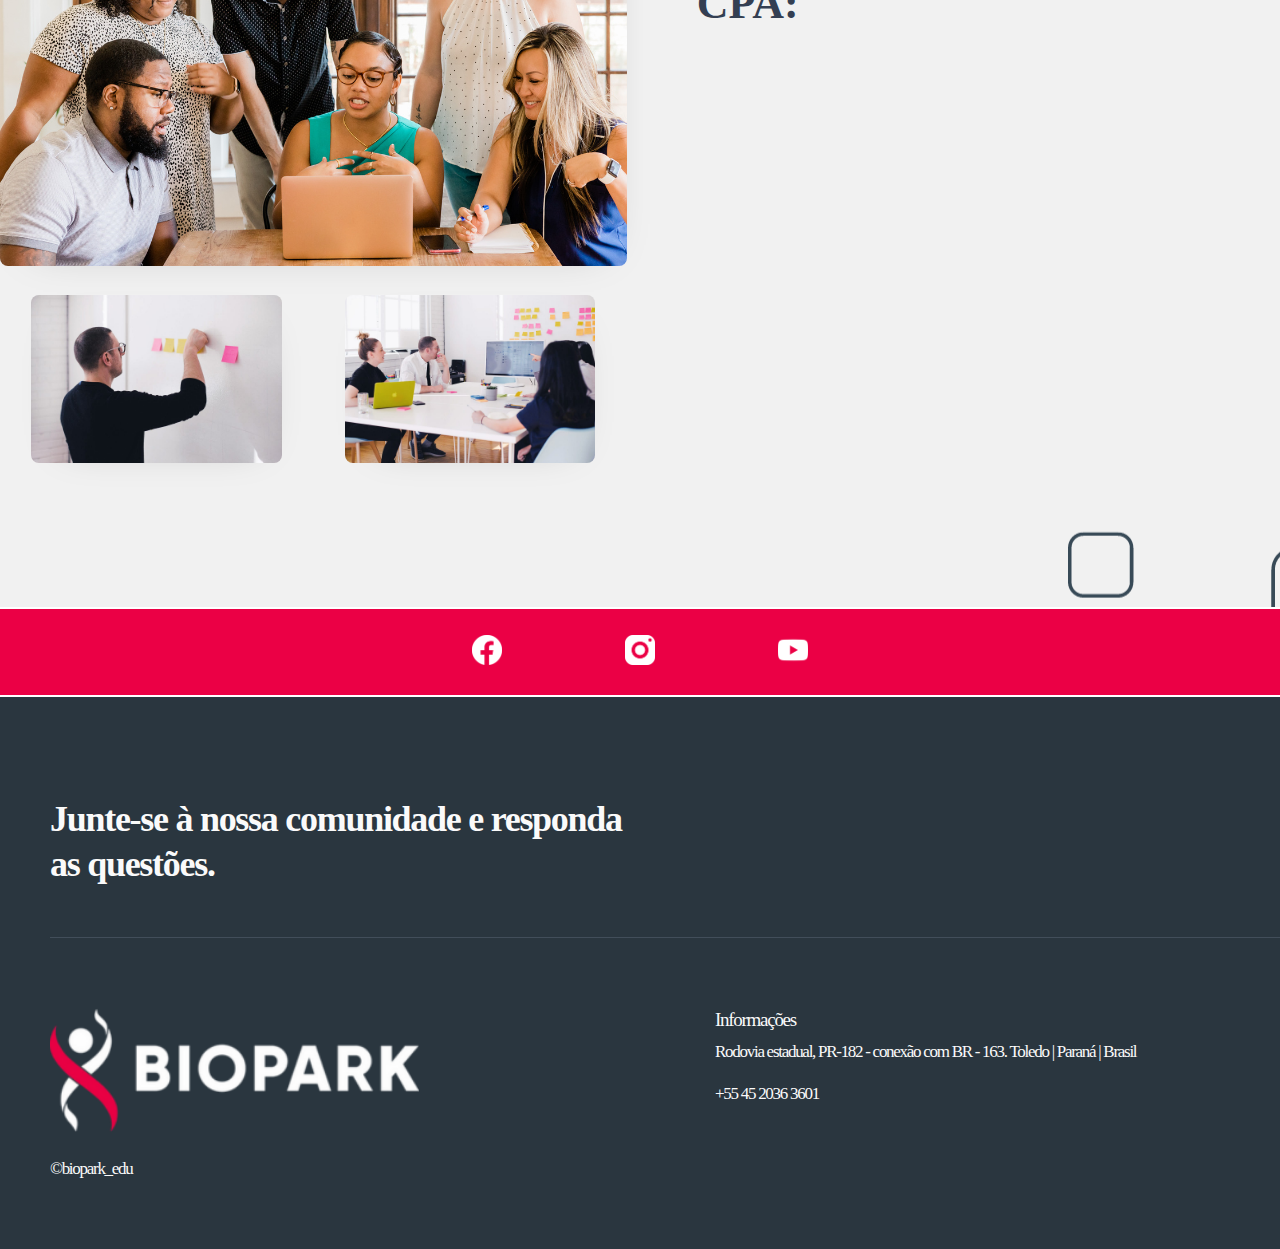
==== commit 2d2bccca: "mudei minha parte" ====
--- a/index.html
+++ b/index.html
@@ -154,8 +154,8 @@
               <img class="ImgObjetivo" src="./assets/images/background/bg-objetivo.png" />
             </div>
             <div class="ConteudoObjetivoTexto">
-               <div class="ConteudoObjetivoTextoTitulo">O objetivo:</div>
-              <!--<div class="ConteudoObjetivoTextoConteudo" style="text-align: justify">
+              <div class="ConteudoObjetivoTextoTitulo">O objetivo:</div>
+              <div class="ConteudoObjetivoTextoConteudo" style="text-align: justify">
                 Nossa missão na CPA é promover a qualidade do ensino e
                 aprimorar constantemente a experiência dos estudantes,
                 professores e colaboradores do Biopark Toledo. Através de uma
@@ -182,7 +182,7 @@
                   <div class="ConteudoObjetivoTextoListaItemTopicos">
                     Permite a identificação de pontos fortes e fracos.
                   </div>
-                </div> -->
+                </div>
               </div>
             </div>
           </div>
@@ -223,8 +223,8 @@
 
             <!--TÓPICOS-->
             <div class="ConteudoPontosTextoTopicos">
-              <div class="TOPICO">
-                <div class="ConteudoPontosTextoTopicosItem">
+              <!-- <div class="TOPICO"> -->
+                <!-- <div class="ConteudoPontosTextoTopicosItem">
                   <div class="ConteudoPontosTextoTopicosItemTit ConteudoObjetivoTextoTitulo">
                     Promover a qualidade do ensino
                   </div>
@@ -233,6 +233,7 @@
                     dos estudantes.
                   </div>
                 </div>
+
                 <div class="ConteudoPontosTextoTopicosItem">
                   <div class="ConteudoPontosTextoTopicosItemTit ConteudoObjetivoTextoTitulo">
                     Influenciar mudanças positivas
@@ -243,6 +244,7 @@
                   </div>
                 </div>
               </div>
+
               <div class="TOPICO">
                 <div class="ConteudoPontosTextoTopicosItem">
                   <div class="ConteudoPontosTextoTopicosItemTit ConteudoObjetivoTextoTitulo">
@@ -261,8 +263,8 @@
                     Sua opinião é valiosa e pode ajudar a moldar o futuro da
                     instituição.
                   </div>
-                </div>
-              </div>
+                </div> -->
+              <!-- </div> -->
             </div>
             <!--FIM DOS TÓPICOS-->
           </div>
@@ -344,7 +346,7 @@
     crossorigin="anonymous"></script>
   <script src="qrcode.js"></script>
   <script src="diretriz.js"></script>
-  <script src="objetivos.js"></script>
+  <script src="pontosPositivos.js"></script>
 
   <!--FIM DOS LINKS ADICIONAIS-->
 </body>
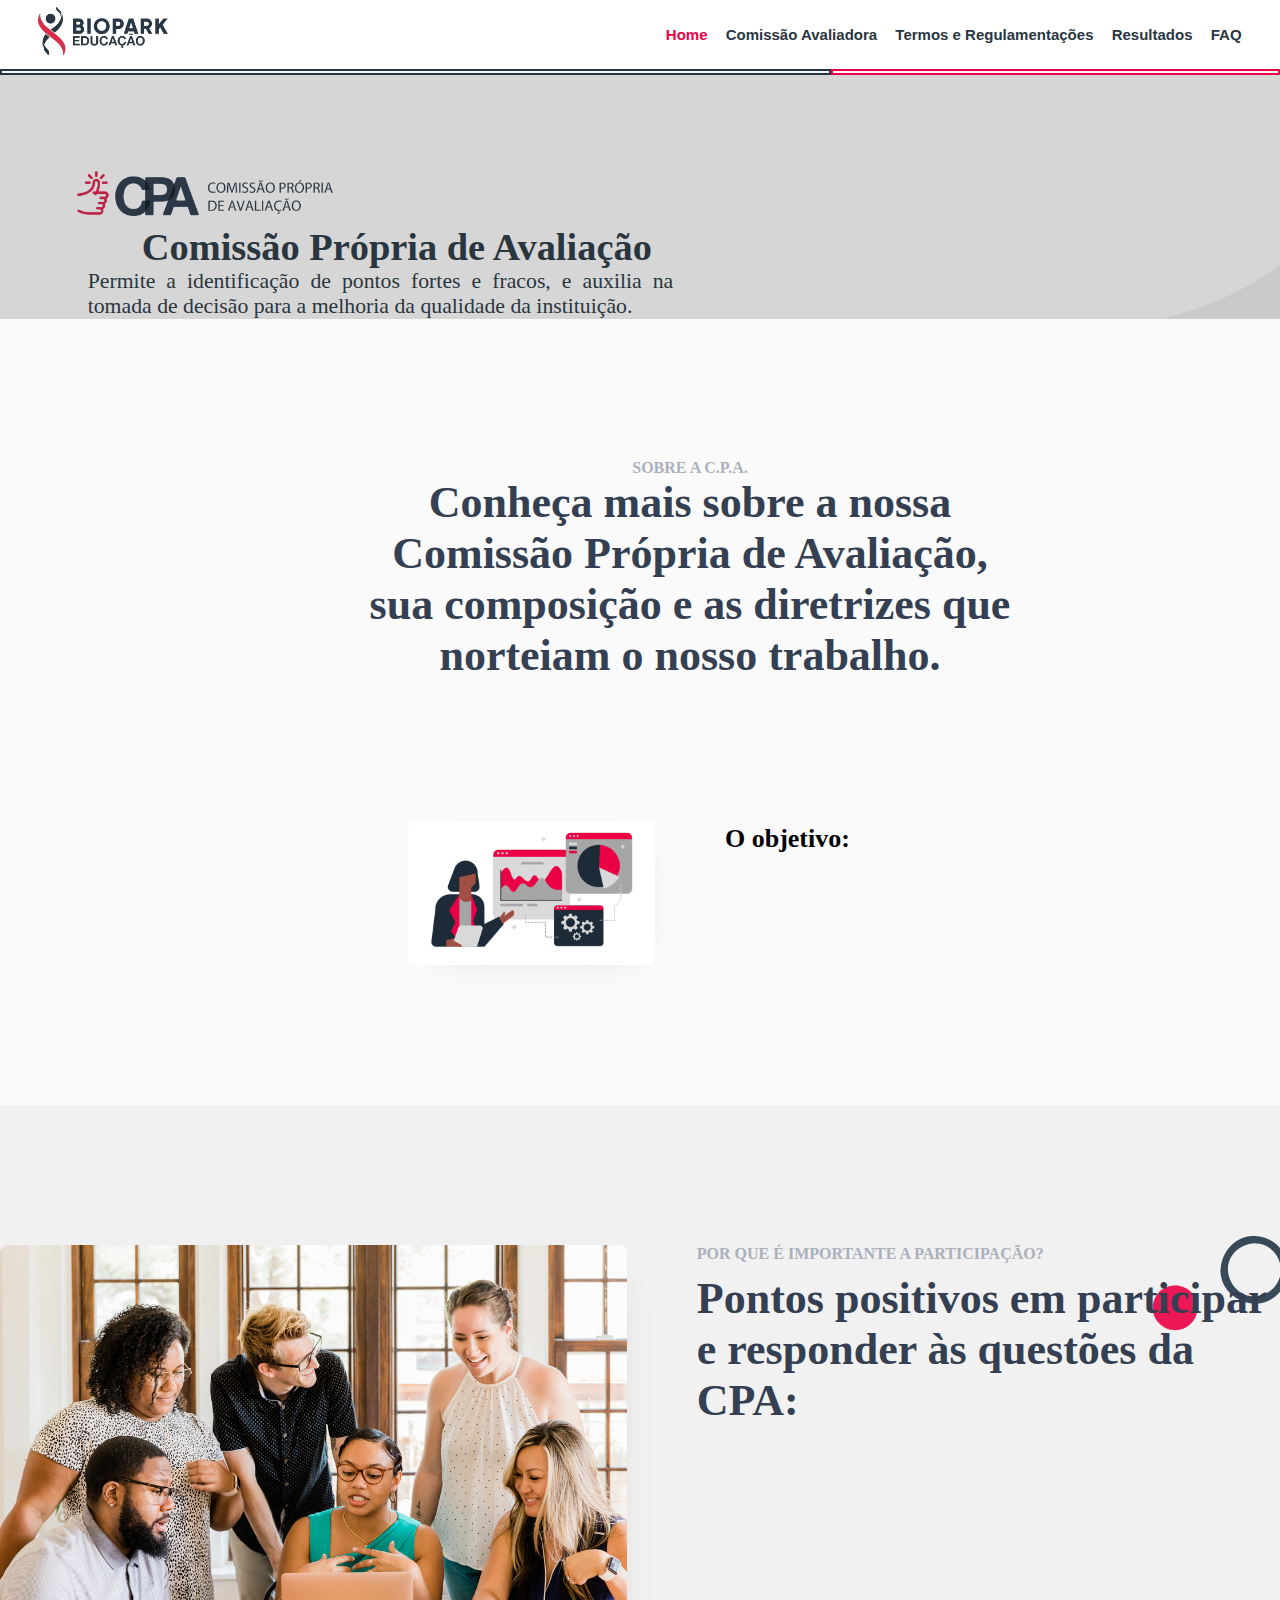
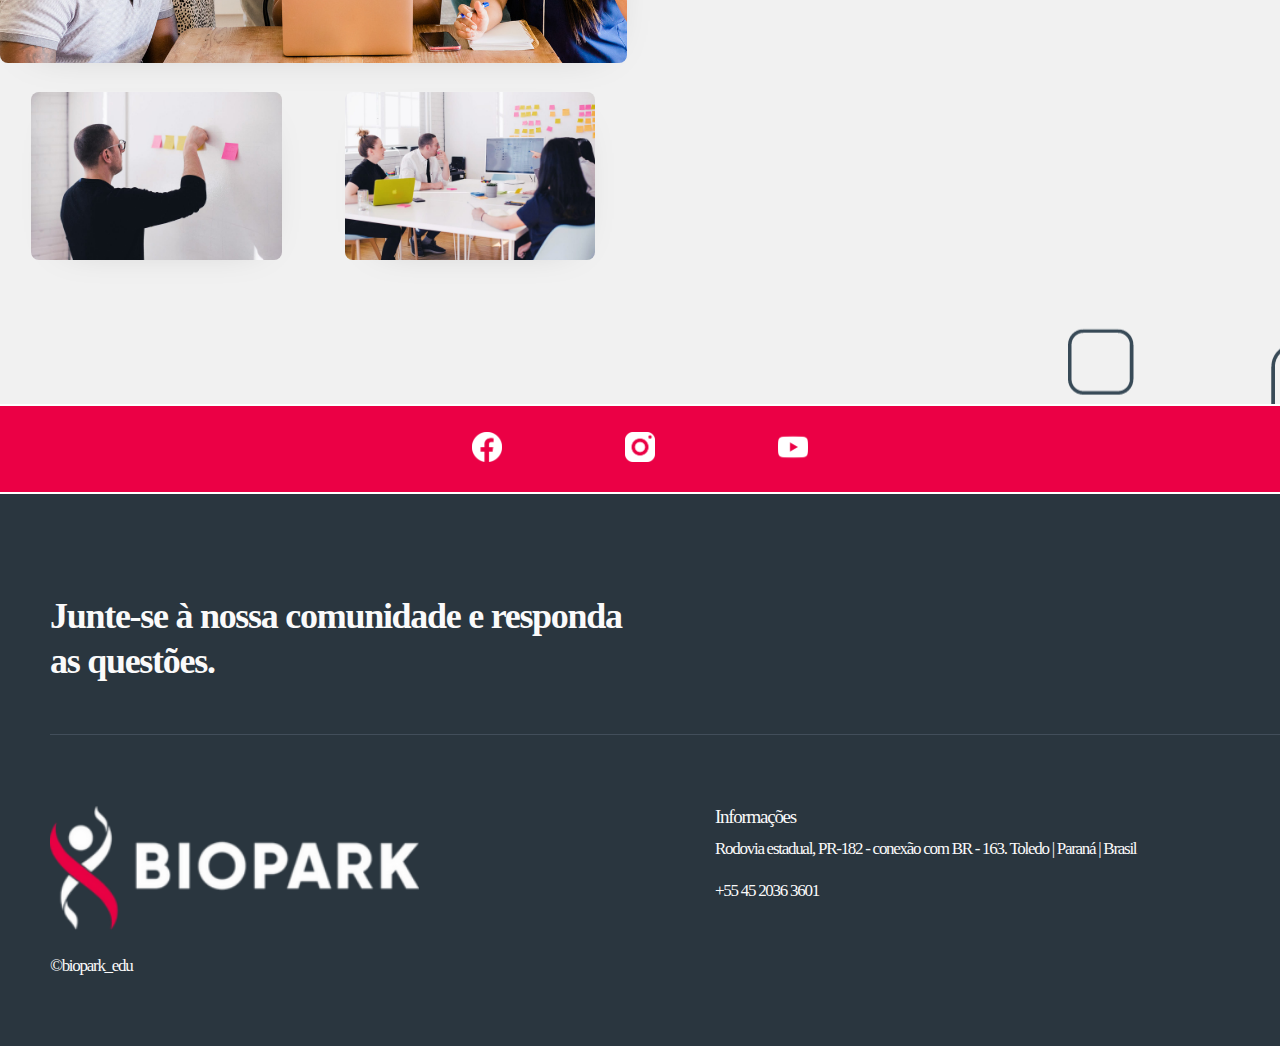
==== commit 112198a3: "Merge branch 'main' of https://github.com/victorhnj/sitecpa" ====
--- a/index.html
+++ b/index.html
@@ -154,8 +154,8 @@
               <img class="ImgObjetivo" src="./assets/images/background/bg-objetivo.png" />
             </div>
             <div class="ConteudoObjetivoTexto">
-              <div class="ConteudoObjetivoTextoTitulo">O objetivo:</div>
-              <div class="ConteudoObjetivoTextoConteudo" style="text-align: justify">
+               <div class="ConteudoObjetivoTextoTitulo">O objetivo:</div>
+              <!--<div class="ConteudoObjetivoTextoConteudo" style="text-align: justify">
                 Nossa missão na CPA é promover a qualidade do ensino e
                 aprimorar constantemente a experiência dos estudantes,
                 professores e colaboradores do Biopark Toledo. Através de uma
@@ -182,7 +182,7 @@
                   <div class="ConteudoObjetivoTextoListaItemTopicos">
                     Permite a identificação de pontos fortes e fracos.
                   </div>
-                </div>
+                </div> -->
               </div>
             </div>
           </div>
@@ -347,6 +347,7 @@
   <script src="qrcode.js"></script>
   <script src="diretriz.js"></script>
   <script src="pontosPositivos.js"></script>
+  <script src="objetivos.js"></script>
 
   <!--FIM DOS LINKS ADICIONAIS-->
 </body>
